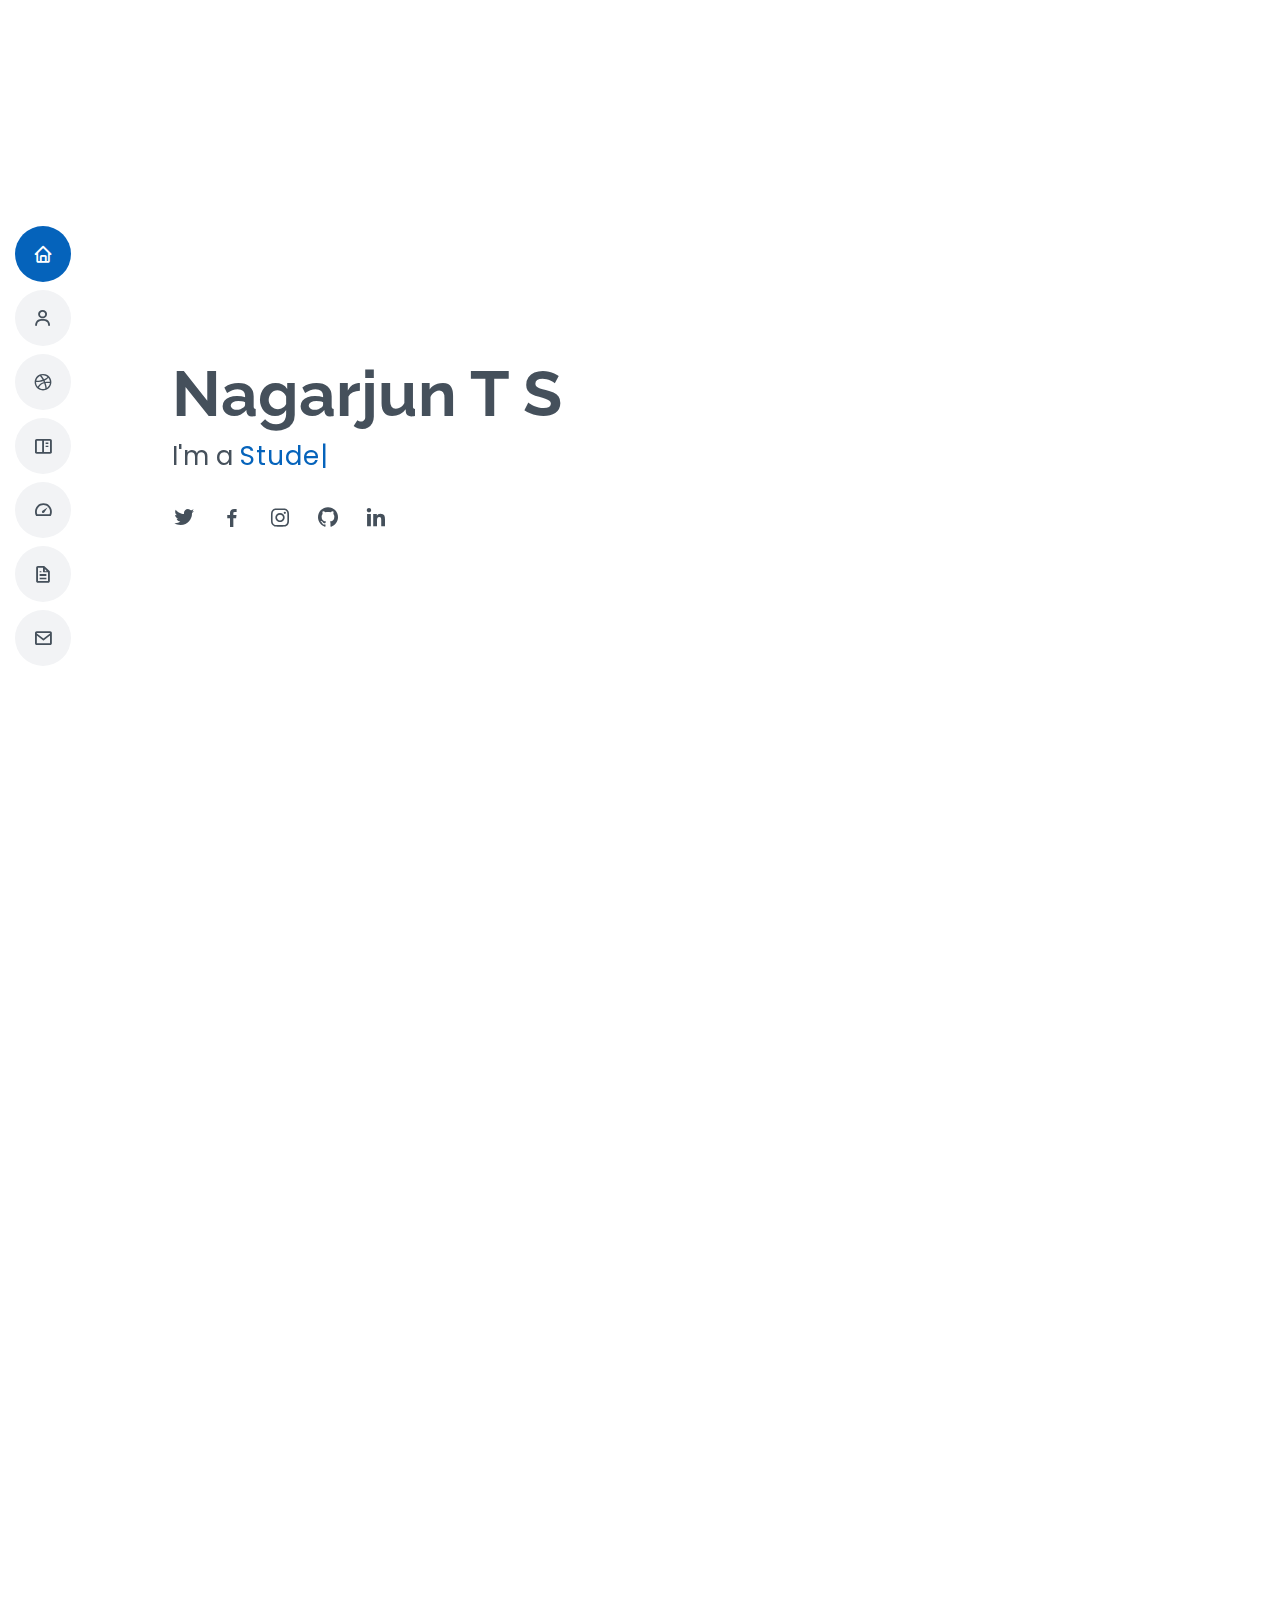
==== index.html @ c2881d4b "first commit" ====
<!DOCTYPE html>
<html lang="en">

<head>
  <meta charset="utf-8">
  <meta content="width=device-width, initial-scale=1.0" name="viewport">

  <title>Nagarjun</title>
  <link rel="icon" href="assets/img/Logo.png" alt="">
  <meta content="" name="description">
  <meta content="" name="keywords">



  <!-- Google Fonts -->
  <link href="https://fonts.googleapis.com/css?family=Open+Sans:300,300i,400,400i,600,600i,700,700i|Raleway:300,300i,400,400i,500,500i,600,600i,700,700i|Poppins:300,300i,400,400i,500,500i,600,600i,700,700i" rel="stylesheet">

  <!-- Vendor CSS Files -->
  <link href="assets/vendor/aos/aos.css" rel="stylesheet">
  <link href="assets/vendor/bootstrap/css/bootstrap.min.css" rel="stylesheet">
  <link href="assets/vendor/bootstrap-icons/bootstrap-icons.css" rel="stylesheet">
  <link href="assets/vendor/boxicons/css/boxicons.min.css" rel="stylesheet">
  <link href="assets/vendor/glightbox/css/glightbox.min.css" rel="stylesheet">
  <link href="assets/vendor/swiper/swiper-bundle.min.css" rel="stylesheet">

  <!-- Template Main CSS File -->
  <link href="assets/css/style.css" rel="stylesheet">

</head>

<body>

  <!-- ======= Mobile nav toggle button ======= -->
  <!-- <button type="button" class="mobile-nav-toggle d-xl-none"><i class="bi bi-list mobile-nav-toggle"></i></button> -->
  <i class="bi bi-list mobile-nav-toggle d-xl-none"></i>
  <!-- ======= Header ======= -->
  <header id="header" class="d-flex flex-column justify-content-center">

    <nav id="navbar" class="navbar nav-menu">
      <ul>
        <li><a href="#hero" class="nav-link scrollto active"><i class="bx bx-home"></i> <span>Home</span></a></li>
        <li><a href="#about" class="nav-link scrollto"><i class="bx bx-user"></i> <span>About</span></a></li>
        <li><a href="#skills" class="nav-link scrollto"><i class="bx bxl-dribbble"></i> <span>Skills</span></a></li>
        <li><a href="#portfolio" class="nav-link scrollto"><i class="bx bx-book-content"></i> <span>Portfolio</span></a></li>
        <li><a href="#experience" class="nav-link scrollto"><i class="bx bx-tachometer"></i> <span>Experience</span></a></li>
        <li><a href="#calender" class="nav-link scrollto"><i class="bx bx-file"></i> <span>My calender</span></a></li>
        <li><a href="#contact" class="nav-link scrollto"><i class="bx bx-envelope"></i> <span>Contact</span></a></li>
      </ul>
    </nav><!-- .nav-menu -->

  </header><!-- End Header -->

  <!-- ======= Hero Section ======= -->
  <section id="hero" class="d-flex flex-column justify-content-center">
    <div class="container" data-aos="zoom-in" data-aos-delay="100">
      <h1>Nagarjun T S</h1>
      <p>I'm a <span class="typed" data-typed-items="Student"></span></p>
      <div class="social-links">
        <a href="https://twitter.com/NagarjunTS3" class="twitter"><i class="bx bxl-twitter"></i></a>
        <a href="https://www.facebook.com/nagarjun.Ts" class="facebook"><i class="bx bxl-facebook"></i></a>
        <a href="https://www.instagram.com/nagarjun_08_/" class="instagram"><i class="bx bxl-instagram"></i></a>
        <a href="https://github.com/nagarjun08" class="github"><i class="bx bxl-github"></i></a>
        <a href="https://www.linkedin.com/in/nagarjun-t-s-0835831ab/" class="linkedin"><i class="bx bxl-linkedin"></i></a>
      </div>
    </div>
  </section><!-- End Hero -->

  <main id="main">

    <!-- ======= About Section ======= -->
    <section id="about" class="about">
      <div class="container" data-aos="fade-up">

        <div class="section-title">
          <h2>About</h2>
        </div>

        <div class="row">
          <div class="col-lg-4">
            <img src="assets/img/Profile.jpg" width="350px" class="img-fluid" alt="">
          </div>
          <div class="col-lg-8 pt-4 pt-lg-0 content">
            <h3>Objective:</h3>
            <p class="font-italic">
              Advance myself with state-of-the-art technologies relating to Computer Science
              and be ready for flexible job oppurtunities to become an asset to the community.
            </p>
            <div class="row">
              <div class="col-lg-6">
                <ul>
                  <li><i class="bi bi-chevron-right"></i> <strong>Date of Birth:</strong> <span>27 April 2000</span></li>
                  <li><i class="bi bi-chevron-right"></i> <strong>Nationality:</strong> <span>Indian</span></li>
                  <li><i class="bi bi-chevron-right"></i> <strong>Father Name:</strong> <span>Adavesha Shivamurthy K G</span></li>
                  <li><i class="bi bi-chevron-right"></i> <strong>Mother's Name:</strong> <span>Beena B</span></li>
                  <li><i class="bi bi-chevron-right"></i> <strong>Gender:</strong> <span>Male</span></li>
                </ul>
              </div>
              <div class="col-lg-6">
                <ul>
                  <!-- <li><i class="bi bi-chevron-right"></i> <strong>Age:</strong> <span>20</span></li> -->
                  <!-- <li><i class="bi bi-chevron-right"></i> <strong>Degree:</strong> <span>Undergraduate</span></li> -->
                  <li><i class="bi bi-chevron-right"></i> <strong>Education Completed:</strong> <span><p>B.E in Computer Science and Engineering, Sri Siddhartha Institue of Technology<br>
                       </p></span></li>
                  <li><i class="bi bi-chevron-right"></i> <strong>Education:</strong> <span><p>Prospective M.Sc at California State University, East Bay in Computer Science<br>
                  </p></span></li>
                  <li><i class="bi bi-chevron-right"></i> <strong>Languages Known:</strong> <span>Kannada, English</span></li>
                </ul>
              </div>
            </div>
            
          </div>
        </div>

      </div>
    </section><!-- End About Section -->

    <!-- ======= Skills Section ======= -->
    <section id="skills" class="skills section-bg">
      <div class="container" data-aos="fade-up">

        <div class="section-title">
          <h2>Skills</h2>
        </div>

        <div class="row skills-content">

          <div class="col-lg-6">

            <div class="progress">
              <span class="skill">Web Designing <i class="val">80%</i></span>
              <div class="progress-bar-wrap">
                <div class="progress-bar" role="progressbar" aria-valuenow="80" aria-valuemin="0" aria-valuemax="100"></div>
              </div>
            </div>

            <div class="progress">
              <span class="skill">Data Analytics <i class="val">70%</i></span>
              <div class="progress-bar-wrap">
                <div class="progress-bar" role="progressbar" aria-valuenow="70" aria-valuemin="0" aria-valuemax="100"></div>
              </div>
            </div>

            <div class="progress">
              <span class="skill">Mobile Application Development <i class="val">70%</i></span>
              <div class="progress-bar-wrap">
                <div class="progress-bar" role="progressbar" aria-valuenow="70" aria-valuemin="0" aria-valuemax="100"></div>
              </div>
            </div>

          </div>

          <div class="col-lg-6">

            <div class="progress">
              <span class="skill">Web Development <i class="val">80%</i></span>
              <div class="progress-bar-wrap">
                <div class="progress-bar" role="progressbar" aria-valuenow="80" aria-valuemin="0" aria-valuemax="100"></div>
              </div>
            </div>

            <div class="progress">
              <span class="skill">Adobe Photoshop <i class="val">70%</i></span>
              <div class="progress-bar-wrap">
                <div class="progress-bar" role="progressbar" aria-valuenow="70" aria-valuemin="0" aria-valuemax="100"></div>
              </div>
            </div>
            
            <div class="progress">
              <span class="skill">Classical Machine Learning <i class="val">50%</i></span>
              <div class="progress-bar-wrap">
                <div class="progress-bar" role="progressbar" aria-valuenow="50" aria-valuemin="0" aria-valuemax="100"></div>
              </div>
            </div>
           
          </div>

        </div>

      </div>
    </section><!-- End Skills Section -->



    <!-- ======= Portfolio Section ======= -->
    <section id="portfolio" class="portfolio section-bg">
      <div class="container" data-aos="fade-up">

        <div class="section-title">
          <h2>Portfolio</h2>
        </div>

        <div class="row">
          <div class="col-lg-12 d-flex justify-content-center" data-aos="fade-up" data-aos-delay="100">
            <ul id="portfolio-flters">
              <li data-filter="*" class="filter-active">All</li>
              <li data-filter=".filter-app">Website</li>
              <li data-filter=".filter-bl">Blockchain</li>
              <li data-filter=".filter-web">Android</li>
              <!-- <li data-filter=".filter-ai">Artificial Intelligence</li> -->
            </ul>
          </div>
        </div>

        <div class="row portfolio-container" data-aos="fade-up" data-aos-delay="200">

          <div class="col-lg-4 col-md-6 portfolio-item filter-app">
            <div class="portfolio-wrap">
              <img src="assets/img/Blood (1).png" class="img-fluid" alt="Blood" height="500" width="500">
              <div class="portfolio-info">
                <h4>Blood Donation</h4>
                <p>Website</p>
                <div class="portfolio-links">
                  <!-- <a href="assets/img/portfolio/portfolio-1.jpg" data-gallery="portfolioGallery" class="portfolio-lightbox" title="App 1"><i class="bx bx-plus"></i></a> -->
                  <a href="1.html" class="portfolio-details-lightbox" data-glightbox="type: external" title="Portfolio Details"><i class="bx bx-plus"></i></a>
                </div>
              </div>
            </div>
          </div>

          <div class="col-lg-4 col-md-6 portfolio-item filter-app">
            <div class="portfolio-wrap">
              <img src="assets/img/Food (1).png" class="img-fluid" alt="Food">
              <div class="portfolio-info">
                <h4>Food Wastage Management</h4>
                <p>Website</p>
                <div class="portfolio-links">
                  <!-- <a href="assets/img/portfolio/portfolio-2.jpg" data-gallery="portfolioGallery" class="portfolio-lightbox" title="Web 3"><i class="bx bx-plus"></i></a> -->
                  <a href="2.html" class="portfolio-details-lightbox" data-glightbox="type: external" title="Portfolio Details"><i class="bx bx-plus"></i></a>
                </div>
              </div>
            </div>
          </div>

          <div class="col-lg-4 col-md-6 portfolio-item filter-app">
            <div class="portfolio-wrap">
              <img src="assets/img/Multiwebcam (1).png" class="img-fluid" alt="Food">
              <div class="portfolio-info">
                <h4>Multiwebcam access</h4>
                <p>Website</p>
                <div class="portfolio-links">
                  <!-- <a href="assets/img/portfolio/portfolio-2.jpg" data-gallery="portfolioGallery" class="portfolio-lightbox" title="Web 3"><i class="bx bx-plus"></i></a> -->
                  <a href="6.html" class="portfolio-details-lightbox" data-glightbox="type: external" title="Portfolio Details"><i class="bx bx-plus"></i></a>
                </div>
              </div>
            </div>
          </div>


          <div class="col-lg-4 col-md-6 portfolio-item filter-bl">
            <div class="portfolio-wrap">
              <img src="assets/img/Blockchain (8).png" class="img-fluid" alt="Supply Chain">
              <div class="portfolio-info">
                <h4>Supply chain</h4>
                <p>Blockchain</p>
                <div class="portfolio-links">
                  <!-- <a href="assets/img/portfolio/portfolio-4.jpg" data-gallery="portfolioGallery" class="portfolio-lightbox" title="Card 2"><i class="bx bx-plus"></i></a> -->
                  <a href="5.html" class="portfolio-details-lightbox" data-glightbox="type: external" title="Portfolio Details"><i class="bx bx-plus"></i></a>
                </div>
              </div>
            </div>
          </div>

          <div class="col-lg-4 col-md-6 portfolio-item filter-web">
            <div class="portfolio-wrap">
              <img src="assets/img/android (1).png" width="132px" height="300px" class="img-fluid" alt="Shareguru">
              <div class="portfolio-info">
                <h4>Rabtul Communication</h4>
                <p>Android</p>
                <div class="portfolio-links">
                  <!-- <a href="assets/img/portfolio/portfolio-3.jpg" data-gallery="portfolioGallery" class="portfolio-lightbox" title="App 2"><i class="bx bx-plus"></i></a> -->
                  <a href="3.html" class="portfolio-details-lightbox" data-glightbox="type: external" title="Portfolio Details"><i class="bx bx-plus"></i></a>
                </div>
              </div>
            </div>
          </div>

        </div>
    </section>
    <!-- End Portfolio Section -->

     <!-- ======= Experience Section ======= -->
     <section id="experience" class="services">
      <div class="container" data-aos="fade-up">

        <div class="section-title">
          <h2>Experience</h2>
          <p>Work Experience and Voluntary activities</p><br><br>

          <div class="row">
           
            <div class="col-lg-4 col-md-6 d-flex align-items-stretch" data-aos="zoom-in" data-aos-delay="100">
              <div class="icon-box iconbox-blue">
                <div class="icon">
                  <!-- <svg width="100" height="100" viewBox="0 0 600 600" xmlns="http://www.w3.org/2000/svg">
                    <path stroke="none" stroke-width="0" fill="#f5f5f5" d="M300,521.0016835830174C376.1290562159157,517.8887921683347,466.0731472004068,529.7835943286574,510.70327084640275,468.03025145048787C554.3714126377745,407.6079735673963,508.03601936045806,328.9844924480964,491.2728898941984,256.3432110539036C474.5976632858925,184.082847569629,479.9380746630129,96.60480741107993,416.23090153303,58.64404602377083C348.86323505073057,18.502131276798302,261.93793281208167,40.57373210992963,193.5410806939664,78.93577620505333C130.42746243093433,114.334589627462,98.30271207620316,179.96522072025542,76.75703585869454,249.04625023123273C51.97151888228291,328.5150500222984,13.704378332031375,421.85034740162234,66.52175969318436,486.19268352777647C119.04800174914682,550.1803526380478,217.28368757567262,524.383925680826,300,521.0016835830174"></path>
                  </svg>
                  <i class="bx bx-file"></i> -->
                  <img src="assets/img/Rabtul.png" alt="" style="height: 100px; border-radius: 40%;">
                </div><br>
                <h5>Web Developer Associate</h5>
                <h6>Rabtul Pvt. Ltd.<br><br>A private digital Marketing company based at Bengaluru.</h6>
                <h7>September-December 2021</h7>
              </div>
            </div>
            
            <div class="col-lg-4 col-md-6 d-flex align-items-stretch" data-aos="zoom-in" data-aos-delay="100">
              <div class="icon-box iconbox-blue">
                <div class="icon">
                  <!-- <svg width="100" height="100" viewBox="0 0 600 600" xmlns="http://www.w3.org/2000/svg">
                    <path stroke="none" stroke-width="0" fill="#f5f5f5" d="M300,521.0016835830174C376.1290562159157,517.8887921683347,466.0731472004068,529.7835943286574,510.70327084640275,468.03025145048787C554.3714126377745,407.6079735673963,508.03601936045806,328.9844924480964,491.2728898941984,256.3432110539036C474.5976632858925,184.082847569629,479.9380746630129,96.60480741107993,416.23090153303,58.64404602377083C348.86323505073057,18.502131276798302,261.93793281208167,40.57373210992963,193.5410806939664,78.93577620505333C130.42746243093433,114.334589627462,98.30271207620316,179.96522072025542,76.75703585869454,249.04625023123273C51.97151888228291,328.5150500222984,13.704378332031375,421.85034740162234,66.52175969318436,486.19268352777647C119.04800174914682,550.1803526380478,217.28368757567262,524.383925680826,300,521.0016835830174"></path>
                  </svg>
                  <i class="bx bx-file"></i> -->
                  <img src="assets/img/nss.jpg" alt="" style="height: 100px; border-radius: 40%;">
                </div><br>
                <h5>NSS Volunteer</h5>
                <h6>Sri Siddhartha Institute of Technology<br><br>Volunteer to spread awareness on issues concerning the community</h6>
                <h7>September 2017-September 2019</h7>
              </div>
            </div> 

          </div>         
    </section> 
    <!-- End Experience Section -->

    <!-- ======= Services Section ======= -->
    <section id="calender" class="services">
      <div class="container" data-aos="fade-up">

        <div class="section-title">
          <h2>My calender</h2>
          <p>My calender of events</p><br><br>

        <div class="row">

          <div class="col-lg-4 col-md-6 d-flex align-items-stretch" data-aos="zoom-in" data-aos-delay="100" style="padding-bottom: 2%;">
            <div class="icon-box iconbox-blue">
              <div class="icon">
                <!-- <svg width="100" height="100" viewBox="0 0 600 600" xmlns="http://www.w3.org/2000/svg">
                  <path stroke="none" stroke-width="0" fill="#f5f5f5" d="M300,521.0016835830174C376.1290562159157,517.8887921683347,466.0731472004068,529.7835943286574,510.70327084640275,468.03025145048787C554.3714126377745,407.6079735673963,508.03601936045806,328.9844924480964,491.2728898941984,256.3432110539036C474.5976632858925,184.082847569629,479.9380746630129,96.60480741107993,416.23090153303,58.64404602377083C348.86323505073057,18.502131276798302,261.93793281208167,40.57373210992963,193.5410806939664,78.93577620505333C130.42746243093433,114.334589627462,98.30271207620316,179.96522072025542,76.75703585869454,249.04625023123273C51.97151888228291,328.5150500222984,13.704378332031375,421.85034740162234,66.52175969318436,486.19268352777647C119.04800174914682,550.1803526380478,217.28368757567262,524.383925680826,300,521.0016835830174"></path>
                </svg>
                <i class="bx bx-file"></i> -->
                <img src="assets/img/1.png" alt="" style="height: 100px; border-radius: 40%;">
              </div>
              <h4>2018-2019</h4>
              <h7>Started to work on the fundamentals of Computer hardware and software.</h7>
            </div>
          </div>

          <div class="col-lg-4 col-md-6 d-flex align-items-stretch mt-4 mt-md-0" data-aos="zoom-in" data-aos-delay="200" style="padding-bottom: 2%;">
            <div class="icon-box iconbox-orange ">
              <div class="icon">
                <!-- <svg width="100" height="100" viewBox="0 0 600 600" xmlns="http://www.w3.org/2000/svg">
                  <path stroke="none" stroke-width="0" fill="#f5f5f5" d="M300,582.0697525312426C382.5290701553225,586.8405444964366,449.9789794690241,525.3245884688669,502.5850820975895,461.55621195738473C556.606425686781,396.0723002908107,615.8543463187945,314.28637112970534,586.6730223649479,234.56875336149918C558.9533121215079,158.8439757836574,454.9685369536778,164.00468322053177,381.49747125262974,130.76875717737553C312.15926192815925,99.40240125094834,248.97055460311594,18.661163978235184,179.8680185752513,50.54337015887873C110.5421016452524,82.52863877960104,119.82277516462835,180.83849132639028,109.12597500060166,256.43424936330496C100.08760227029461,320.3096726198365,92.17705696193138,384.0621239912766,124.79988738764834,439.7174275375508C164.83382741302287,508.01625554203684,220.96474134820875,577.5009287672846,300,582.0697525312426"></path>
                </svg>
                <i class="bx bx-file"></i> -->
                <img src="assets/img/2.jpg" alt="" style="height: 100px; border-radius: 40%;">
              </div>
              <h4>2019-2020</h4>
              <h7>Building simple responsive web pages using Bootstrap and  also powerful dynamic websites
                 and converting them into an Android Applications.</h7>
            </div>
          </div>

          <div class="col-lg-4 col-md-6 d-flex align-items-stretch mt-4 mt-lg-0" data-aos="zoom-in" data-aos-delay="300" style="padding-bottom: 2%;">
            <div class="icon-box iconbox-pink">
              <div class="icon">
                <!-- <svg width="100" height="100" viewBox="0 0 600 600" xmlns="http://www.w3.org/2000/svg">
                  <path stroke="none" stroke-width="0" fill="#f5f5f5" d="M300,541.5067337569781C382.14930387511276,545.0595476570109,479.8736841581634,548.3450877840088,526.4010558755058,480.5488172755941C571.5218469581645,414.80211281144784,517.5187510058486,332.0715597781072,496.52539010469104,255.14436215662573C477.37192572678356,184.95920475031193,473.57363656557914,105.61284051026155,413.0603344069578,65.22779650032875C343.27470386102294,18.654635553484475,251.2091493199835,5.337323636656869,175.0934190732945,40.62881213300186C97.87086631185822,76.43348514350839,51.98124368387456,156.15599469081315,36.44837278890362,239.84606092416172C21.716077023791087,319.22268207091537,43.775223500013084,401.1760424656574,96.891909868211,461.97329694683043C147.22146801428983,519.5804099606455,223.5754009179313,538.201503339737,300,541.5067337569781"></path>
                </svg>
                <i class="bx bx-tachometer"></i> -->
                <img src="assets/img/4.jpg" alt="" style="height: 100px; border-radius: 40%;">
              </div>
              <h4>2020-2021</h4>
              <h7>Emphasis on Blockchain Technology and its uses in real life application. Worked on Mobile Application Development using Flutter.
                Learnt basics of Building miniclip games using javascript(Phaser3).
              </h7>
            </div>
          </div>

          <div class="col-lg-4 col-md-6 d-flex align-items-stretch mt-4 mt-lg-0" data-aos="zoom-in" data-aos-delay="300"style="padding-bottom: 2%;">
            <div class="icon-box iconbox-blue">
              <div class="icon">
                <!-- <svg width="100" height="100" viewBox="0 0 600 600" xmlns="http://www.w3.org/2000/svg">
                  <path stroke="none" stroke-width="0" fill="#f5f5f5" d="M300,541.5067337569781C382.14930387511276,545.0595476570109,479.8736841581634,548.3450877840088,526.4010558755058,480.5488172755941C571.5218469581645,414.80211281144784,517.5187510058486,332.0715597781072,496.52539010469104,255.14436215662573C477.37192572678356,184.95920475031193,473.57363656557914,105.61284051026155,413.0603344069578,65.22779650032875C343.27470386102294,18.654635553484475,251.2091493199835,5.337323636656869,175.0934190732945,40.62881213300186C97.87086631185822,76.43348514350839,51.98124368387456,156.15599469081315,36.44837278890362,239.84606092416172C21.716077023791087,319.22268207091537,43.775223500013084,401.1760424656574,96.891909868211,461.97329694683043C147.22146801428983,519.5804099606455,223.5754009179313,538.201503339737,300,541.5067337569781"></path>
                </svg>
                <i class="bx bx-tachometer"></i> -->
                <img src="assets/img/3.jpg" alt="" style="height: 100px; border-radius: 40%;">
              </div>
              <h4>2021-Present</h4>
              <h7>Looking forward to learn the Machine Learning paradigms of solving real life problems and to obtain a Master's degree in the same. 
              </h7>
            </div>
          </div>
          
    </section> 
    <!-- End Services Section -->

    <!-- ======= Testimonials Section ======= -->
    <!-- <section id="testimonials" class="testimonials section-bg">
      <div class="container" data-aos="fade-up">
        <div class="section-title">
          <h2>Testimonials</h2>
        </div>

        <div class="testimonials-slider swiper-container" data-aos="fade-up" data-aos-delay="100">
          <div class="swiper-wrapper">

            <div class="swiper-slide">
              <div class="testimonial-item">
                <img src="assets/img/N.png" class="testimonial-img" alt="">
                <h3>Saul Goodman</h3>
                <h4>Ceo &amp; Founder</h4>
                <p>
                  <i class="bx bxs-quote-alt-left quote-icon-left"></i>
                  Proin iaculis purus consequat sem cure digni ssim donec porttitora entum suscipit rhoncus. Accusantium quam, ultricies eget id, aliquam eget nibh et. Maecen aliquam, risus at semper.
                  <i class="bx bxs-quote-alt-right quote-icon-right"></i>
                </p>
              </div>
            </div>

          </div>
          <div class="swiper-pagination"></div>
        </div>

      </div>
    </section> -->
    <!-- End Testimonials Section -->

    <!-- ======= Contact Section ======= -->
    <section id="contact" class="contact">
      <div class="container" data-aos="fade-up">

        <div class="section-title">
          <h2>Contact</h2>
        </div>

      <div class="container" >
        <div class="row">
          
          <div class="col">
            <div class="address">
              <h4><i class="bi bi-geo-alt"> Address:</i></h4>
              <a class="href_location" href="https://www.google.co.in/maps/dir//13.359564078580583,+77.1028373298495/@13.3595337,77.0679607,13z/data=!4m7!4m6!1m0!1m3!2m2!1d77.1028373!2d13.3595641!3e0?authuser=1"> 
              <p>5020,Siddeshwara Compound,<br> Behind Shivaganesh Fuels,<br> City Club Road, Siragate,<br> Tumakuru-572106</a></p>
            </div>

            <div class="email">
              <h4><i class="bi bi-envelope"> Email:</i></h4>
              <p><a href="mailto:nagarjunts08@gmail.com">nagarjunts08@gmail.com</a></p><br>
              
            </div>
          </div>
          <div class="col">
            <div class="phone">
              <h4><i class="bi bi-phone"> Phone:</i></h4>
              <p><a href="tel:+918217721298">+918217721298</a><br></p>
            </div>  

            <div class="phone">
              <h4><i class="bi bi-download"> Resume:</i></h4>
              <p><a class="button2" href="NagarjunResume.pdf" download="NagarjunResume">Download Resume</a></p>
           </div>
          </div>

          <div class="col">
            <h4><i>QR Code</i></h4>
            <p>
            Scan the QR Code
            to get the link to my website.
            </p>
          </div>        
          <div class="col"> 
            <p>
              <img src="assets/img/Nagarjun_Portfolio.png" alt="sticky bun flickr.com" class="img-responsive img-rounded center-block">
          </p>
          </div>
                    
          </div>
        </div>
      </div>
    </div>
    </section><!-- End Contact Section -->
  </main><!-- End #main -->

  <!-- ======= Footer ======= -->
  <div id="preloader"></div>
  <a href="#" class="back-to-top d-flex align-items-center justify-content-center"><i class="bi bi-arrow-up-short"></i></a>

  <!-- Vendor JS Files -->
  <script src="assets/vendor/aos/aos.js"></script>
  <script src="assets/vendor/bootstrap/js/bootstrap.bundle.min.js"></script>
  <script src="assets/vendor/glightbox/js/glightbox.min.js"></script>
  <script src="assets/vendor/isotope-layout/isotope.pkgd.min.js"></script>
  <script src="assets/vendor/php-email-form/validate.js"></script>
  <script src="assets/vendor/purecounter/purecounter.js"></script>
  <script src="assets/vendor/swiper/swiper-bundle.min.js"></script>
  <script src="assets/vendor/typed.js/typed.min.js"></script>
  <script src="assets/vendor/waypoints/noframework.waypoints.js"></script>

  <!-- Template Main JS File -->
  <script src="assets/js/main.js"></script>

</body>
</html>
---- assets/css/style.css ----
/**
* Template Name: MyResume - v4.0.1
* Template URL: https://bootstrapmade.com/free-html-bootstrap-template-my-resume/
* Author: BootstrapMade.com
* License: https://bootstrapmade.com/license/
*/

/*--------------------------------------------------------------
# General
--------------------------------------------------------------*/
body {
  font-family: "Open Sans", sans-serif;
  color: #272829;
}

a {
  color: #0563bb;
  text-decoration: none;
}

a:hover {
  color: #067ded;
  text-decoration: none;
}

h1,
h2,
h3,
h4,
h5,
h6 {
  font-family: "Raleway", sans-serif;
}

/*--------------------------------------------------------------
# Back to top button
--------------------------------------------------------------*/
.back-to-top {
  position: fixed;
  visibility: hidden;
  opacity: 0;
  right: 15px;
  bottom: 15px;
  z-index: 996;
  background: #0563bb;
  width: 40px;
  height: 40px;
  border-radius: 50px;
  transition: all 0.4s;
}

.back-to-top i {
  font-size: 28px;
  color: #fff;
  line-height: 0;
}

.back-to-top:hover {
  background: #0678e3;
  color: #fff;
}

.back-to-top.active {
  visibility: visible;
  opacity: 1;
}

/*--------------------------------------------------------------
# Preloader
--------------------------------------------------------------*/
#preloader {
  position: fixed;
  top: 0;
  left: 0;
  right: 0;
  bottom: 0;
  z-index: 9999;
  overflow: hidden;
  background: #fff;
}

#preloader:before {
  content: "";
  position: fixed;
  top: calc(50% - 30px);
  left: calc(50% - 30px);
  border: 6px solid #0563bb;
  border-top-color: #fff;
  border-bottom-color: #fff;
  border-radius: 50%;
  width: 60px;
  height: 60px;
  -webkit-animation: animate-preloader 1s linear infinite;
  animation: animate-preloader 1s linear infinite;
}

@-webkit-keyframes animate-preloader {
  0% {
    transform: rotate(0deg);
  }
  100% {
    transform: rotate(360deg);
  }
}

@keyframes animate-preloader {
  0% {
    transform: rotate(0deg);
  }
  100% {
    transform: rotate(360deg);
  }
}

/*--------------------------------------------------------------
# Disable aos animation delay on mobile devices
--------------------------------------------------------------*/
@media screen and (max-width: 768px) {
  [data-aos-delay] {
    transition-delay: 0 !important;
  }
}

/*--------------------------------------------------------------
# Header
--------------------------------------------------------------*/
#header {
  position: fixed;
  top: 0;
  left: 0;
  bottom: 0;
  z-index: 9997;
  transition: all 0.5s;
  padding: 15px;
  overflow-y: auto;
}

@media (max-width: 992px) {
  #header {
    width: 300px;
    background: #fff;
    border-right: 1px solid #e6e9ec;
    left: -300px;
  }
}

@media (min-width: 992px) {
  #main {
    margin-left: 100px;
  }
}

/*--------------------------------------------------------------
# Navigation Menu
--------------------------------------------------------------*/
/**
* Desktop Navigation 
*/
.nav-menu {
  padding: 0;
  display: block;
}

.nav-menu * {
  margin: 0;
  padding: 0;
  list-style: none;
}

.nav-menu > ul > li {
  position: relative;
  white-space: nowrap;
}

.nav-menu a {
  display: flex;
  align-items: center;
  color: #45505b;
  padding: 10px 18px;
  margin-bottom: 8px;
  transition: 0.3s;
  font-size: 15px;
  border-radius: 50px;
  background: #f2f3f5;
  height: 56px;
  width: 100%;
  overflow: hidden;
  transition: 0.3s;
}

.nav-menu a i {
  font-size: 20px;
}

.nav-menu a span {
  padding: 0 5px 0 7px;
  color: #45505b;
}

@media (min-width: 992px) {
  .nav-menu a {
    width: 56px;
  }
  .nav-menu a span {
    display: none;
    color: #fff;
  }
}

.nav-menu a:hover,
.nav-menu .active,
.nav-menu li:hover > a {
  color: #fff;
  background: #0563bb;
}

.nav-menu a:hover span,
.nav-menu .active span,
.nav-menu li:hover > a span {
  color: #fff;
}

.nav-menu a:hover,
.nav-menu li:hover > a {
  width: 100%;
  color: #fff;
}

.nav-menu a:hover span,
.nav-menu li:hover > a span {
  display: block;
}

/**
* Mobile Navigation 
*/
.mobile-nav-toggle {
  position: fixed;
  right: 10px;
  top: 10px;
  z-index: 9998;
  border: 0;
  background: none;
  font-size: 28px;
  transition: all 0.4s;
  outline: none !important;
  line-height: 0;
  cursor: pointer;
  border-radius: 50px;
  padding: 5px;
}

.mobile-nav-toggle i {
  color: #45505b;
}

.mobile-nav-active {
  overflow: hidden;
}

.mobile-nav-active #header {
  left: 0;
}

.mobile-nav-active .mobile-nav-toggle {
  color: #fff;
  background-color: #0563bb;
}

/*--------------------------------------------------------------
# Hero Section
--------------------------------------------------------------*/
#hero {
  width: 100%;
  height: 100vh;
  background: url("../img/Cover.JPG") top right no-repeat;
  background-size: cover;
  position: relative;
}

@media (min-width: 992px) {
  #hero {
    padding-left: 160px;
  }
}

#hero:before {
  content: "";
  background: rgba(255, 255, 255, 0.8);
  position: absolute;
  bottom: 0;
  top: 0;
  left: 0;
  right: 0;
}

#hero h1 {
  margin: 0;
  font-size: 64px;
  font-weight: 700;
  line-height: 56px;
  color: #45505b;
}

#hero p {
  color: #45505b;
  margin: 15px 0 0 0;
  font-size: 26px;
  font-family: "Poppins", sans-serif;
}

#hero p span {
  color: #0563bb;
  letter-spacing: 1px;
}

#hero .social-links {
  margin-top: 30px;
}

#hero .social-links a {
  font-size: 24px;
  display: inline-block;
  color: #45505b;
  line-height: 1;
  margin-right: 20px;
  transition: 0.3s;
}

#hero .social-links a:hover {
  color: #0563bb;
}

@media (max-width: 992px) {
  #hero {
    text-align: center;
  }
  #hero h1 {
    font-size: 32px;
    line-height: 36px;
  }
  #hero p {
    margin-top: 10px;
    font-size: 20px;
    line-height: 24px;
  }
}

/*--------------------------------------------------------------
# Sections General
--------------------------------------------------------------*/
section {
  padding: 60px 0;
  overflow: hidden;
}

.section-title {
  text-align: center;
  padding-bottom: 30px;
}

.section-title h2 {
  font-size: 32px;
  font-weight: bold;
  text-transform: uppercase;
  margin-bottom: 20px;
  padding-bottom: 20px;
  position: relative;
  color: #45505b;
}

.section-title h2::before {
  content: "";
  position: absolute;
  display: block;
  width: 120px;
  height: 1px;
  background: #ddd;
  bottom: 1px;
  left: calc(50% - 60px);
}

.section-title h2::after {
  content: "";
  position: absolute;
  display: block;
  width: 40px;
  height: 3px;
  background: #0563bb;
  bottom: 0;
  left: calc(50% - 20px);
}

.section-title p {
  margin-bottom: 0;
}

/*--------------------------------------------------------------
# About
--------------------------------------------------------------*/
.about .content h3 {
  font-weight: 700;
  font-size: 26px;
  color: #728394;
}

.about .content ul {
  list-style: none;
  padding: 0;
}

.about .content ul li {
  margin-bottom: 20px;
  display: flex;
  align-items: center;
}

.about .content ul strong {
  margin-right: 10px;
}

.about .content ul i {
  font-size: 16px;
  margin-right: 5px;
  color: #0563bb;
  line-height: 0;
}

.about .content p:last-child {
  margin-bottom: 0;
}

/*--------------------------------------------------------------
# Skills
--------------------------------------------------------------*/
.skills .progress {
  height: 60px;
  display: block;
  background: none;
  border-radius: 0;
}

.skills .progress .skill {
  padding: 10px 0;
  margin: 0;
  text-transform: uppercase;
  display: block;
  font-weight: 600;
  font-family: "Poppins", sans-serif;
  color: #45505b;
}

.skills .progress .skill .val {
  float: right;
  font-style: normal;
}

.skills .progress-bar-wrap {
  background: #f2f3f5;
}

.skills .progress-bar {
  width: 1px;
  height: 10px;
  transition: 0.9s;
  background-color: #0563bb;
}


/*--------------------------------------------------------------
# Portfolio
--------------------------------------------------------------*/
.portfolio .portfolio-item {
  margin-bottom: 30px;
}

.portfolio #portfolio-flters {
  padding: 0;
  margin: 0 auto 25px auto;
  list-style: none;
  text-align: center;
  background: #fff;
  border-radius: 50px;
  padding: 2px 15px;
}

.portfolio #portfolio-flters li {
  cursor: pointer;
  display: inline-block;
  padding: 10px 15px;
  font-size: 14px;
  font-weight: 600;
  line-height: 1;
  text-transform: uppercase;
  color: #272829;
  margin-bottom: 5px;
  transition: all 0.3s ease-in-out;
}

.portfolio #portfolio-flters li:hover,
.portfolio #portfolio-flters li.filter-active {
  color: #0563bb;
}

.portfolio #portfolio-flters li:last-child {
  margin-right: 0;
}

.portfolio .portfolio-wrap {
  transition: 0.3s;
  position: relative;
  overflow: hidden;
  z-index: 1;
  background: rgba(69, 80, 91, 0.8);
}

.portfolio .portfolio-wrap::before {
  content: "";
  background: rgba(255, 255, 255, 0.7);
  position: absolute;
  left: 30px;
  right: 30px;
  top: 30px;
  bottom: 30px;
  transition: all ease-in-out 0.3s;
  z-index: 2;
  opacity: 0;
}

.portfolio .portfolio-wrap .portfolio-info {
  opacity: 0;
  position: absolute;
  top: 0;
  left: 0;
  right: 0;
  bottom: 0;
  text-align: center;
  z-index: 3;
  transition: all ease-in-out 0.3s;
  display: flex;
  flex-direction: column;
  justify-content: center;
  align-items: center;
}

.portfolio .portfolio-wrap .portfolio-info::before {
  display: block;
  content: "";
  width: 48px;
  height: 48px;
  position: absolute;
  top: 35px;
  left: 35px;
  border-top: 3px solid #d7dce1;
  border-left: 3px solid #d7dce1;
  transition: all 0.5s ease 0s;
  z-index: 9994;
}

.portfolio .portfolio-wrap .portfolio-info::after {
  display: block;
  content: "";
  width: 48px;
  height: 48px;
  position: absolute;
  bottom: 35px;
  right: 35px;
  border-bottom: 3px solid #d7dce1;
  border-right: 3px solid #d7dce1;
  transition: all 0.5s ease 0s;
  z-index: 9994;
}

.portfolio .portfolio-wrap .portfolio-info h4 {
  font-size: 20px;
  color: #45505b;
  font-weight: 600;
}

.portfolio .portfolio-wrap .portfolio-info p {
  color: #45505b;
  font-size: 14px;
  text-transform: uppercase;
  padding: 0;
  margin: 0;
}

.portfolio .portfolio-wrap .portfolio-links {
  text-align: center;
  z-index: 4;
}

.portfolio .portfolio-wrap .portfolio-links a {
  color: #45505b;
  margin: 0 2px;
  font-size: 28px;
  display: inline-block;
  transition: 0.3s;
}

.portfolio .portfolio-wrap .portfolio-links a:hover {
  color: #148af9;
}

.portfolio .portfolio-wrap:hover::before {
  top: 0;
  left: 0;
  right: 0;
  bottom: 0;
  opacity: 1;
}

.portfolio .portfolio-wrap:hover .portfolio-info {
  opacity: 1;
}

.portfolio .portfolio-wrap:hover .portfolio-info::before {
  top: 15px;
  left: 15px;
}

.portfolio .portfolio-wrap:hover .portfolio-info::after {
  bottom: 15px;
  right: 15px;
}

/*--------------------------------------------------------------
# Portfolio Details
--------------------------------------------------------------*/
.portfolio-details {
  padding-top: 40px;
}

.portfolio-details .portfolio-details-slider img {
  width: 100%;
}

.portfolio-details .portfolio-details-slider .swiper-pagination {
  margin-top: 20px;
  position: relative;
}

.portfolio-details
  .portfolio-details-slider
  .swiper-pagination
  .swiper-pagination-bullet {
  width: 12px;
  height: 12px;
  background-color: #fff;
  opacity: 1;
  border: 1px solid #0563bb;
}

.portfolio-details
  .portfolio-details-slider
  .swiper-pagination
  .swiper-pagination-bullet-active {
  background-color: #0563bb;
}

.portfolio-details .portfolio-info {
  padding: 30px;
  box-shadow: 0px 0 30px rgba(69, 80, 91, 0.08);
}

.portfolio-details .portfolio-info h3 {
  font-size: 22px;
  font-weight: 700;
  margin-bottom: 20px;
  padding-bottom: 20px;
  border-bottom: 1px solid #eee;
}

.portfolio-details .portfolio-info ul {
  list-style: none;
  padding: 0;
  font-size: 15px;
}

.portfolio-details .portfolio-info ul li + li {
  margin-top: 10px;
}

.portfolio-details .portfolio-description {
  padding-top: 30px;
}

.portfolio-details .portfolio-description h2 {
  font-size: 26px;
  font-weight: 700;
  margin-bottom: 20px;
}

.portfolio-details .portfolio-description p {
  padding: 0;
}

/*--------------------------------------------------------------
# Services
--------------------------------------------------------------*/
.services .icon-box {
  text-align: center;
  padding: 70px 20px 80px 20px;
  transition: all ease-in-out 0.3s;
  background: #fff;
  box-shadow: 0px 5px 90px 0px rgba(110, 123, 131, 0.05);
}

.services .icon-box .icon {
  margin: 0 auto;
  width: 100px;
  height: 100px;
  display: flex;
  align-items: center;
  justify-content: center;
  transition: ease-in-out 0.3s;
  position: relative;
}

.services .icon-box .icon i {
  font-size: 36px;
  transition: 0.5s;
  position: relative;
}

.services .icon-box .icon svg {
  position: absolute;
  top: 0;
  left: 0;
}

.services .icon-box .icon svg path {
  transition: 0.5s;
  fill: #f5f5f5;
}

.services .icon-box h4 {
  font-weight: 600;
  margin: 10px 0 15px 0;
  font-size: 22px;
}

.services .icon-box h4 a {
  color: #45505b;
  transition: ease-in-out 0.3s;
}

.services .icon-box p {
  line-height: 24px;
  font-size: 14px;
  margin-bottom: 0;
}

.services .icon-box:hover {
  border-color: #fff;
  box-shadow: 0px 0 35px 0 rgba(0, 0, 0, 0.08);
}

.services .iconbox-blue i {
  color: #47aeff;
}

.services .iconbox-blue:hover .icon i {
  color: #fff;
}

.services .iconbox-blue:hover .icon path {
  fill: #47aeff;
}

.services .iconbox-orange i {
  color: #ffa76e;
}

.services .iconbox-orange:hover .icon i {
  color: #fff;
}

.services .iconbox-orange:hover .icon path {
  fill: #ffa76e;
}

.services .iconbox-pink i {
  color: #e80368;
}

.services .iconbox-pink:hover .icon i {
  color: #fff;
}

.services .iconbox-pink:hover .icon path {
  fill: #e80368;
}

.services .iconbox-yellow i {
  color: #ffbb2c;
}

.services .iconbox-yellow:hover .icon i {
  color: #fff;
}

.services .iconbox-yellow:hover .icon path {
  fill: #ffbb2c;
}

.services .iconbox-red i {
  color: #ff5828;
}

.services .iconbox-red:hover .icon i {
  color: #fff;
}

.services .iconbox-red:hover .icon path {
  fill: #ff5828;
}

.services .iconbox-teal i {
  color: #11dbcf;
}

.services .iconbox-teal:hover .icon i {
  color: #fff;
}

.services .iconbox-teal:hover .icon path {
  fill: #11dbcf;
}

/*--------------------------------------------------------------
# Testimonials
--------------------------------------------------------------*/
/* .testimonials .section-header {
  margin-bottom: 40px;
}

.testimonials .testimonial-item {
  text-align: center;
}

.testimonials .testimonial-item .testimonial-img {
  width: 120px;
  border-radius: 50%;
  border: 4px solid #fff;
  margin: 0 auto;
}

.testimonials .testimonial-item h3 {
  font-size: 20px;
  font-weight: bold;
  margin: 10px 0 5px 0;
  color: #111;
}

.testimonials .testimonial-item h4 {
  font-size: 14px;
  color: #999;
  margin: 0 0 15px 0;
}

.testimonials .testimonial-item .quote-icon-left,
.testimonials .testimonial-item .quote-icon-right {
  color: #90c8fc;
  font-size: 26px;
}

.testimonials .testimonial-item .quote-icon-left {
  display: inline-block;
  left: -5px;
  position: relative;
}

.testimonials .testimonial-item .quote-icon-right {
  display: inline-block;
  right: -5px;
  position: relative;
  top: 10px;
}

.testimonials .testimonial-item p {
  font-style: italic;
  margin: 0 auto 15px auto;
}

.testimonials .swiper-pagination {
  margin-top: 20px;
  position: relative;
}

.testimonials .swiper-pagination .swiper-pagination-bullet {
  width: 12px;
  height: 12px;
  background-color: #fff;
  opacity: 1;
  border: 1px solid #0563bb;
}

.testimonials .swiper-pagination .swiper-pagination-bullet-active {
  background-color: #0563bb;
}

@media (min-width: 992px) {
  .testimonials .testimonial-item p {
    width: 80%;
  }
}  */

/*--------------------------------------------------------------
# Contact
--------------------------------------------------------------*/
.contact .info {
  width: 100%;
  background: #fff;
  
}

.contact .info i {
  font-size: 20px;
  color: #0563bb;
  float: left;
  width: 44px;
  height: 44px;
  background: #eef7ff;
  display: flex;
  justify-content: center;
  align-items: center;
  border-radius: 50px;
  transition: all 0.3s ease-in-out;
}

.contact .info h4 {
  padding: 0 0 0 60px;
  font-size: 22px;
  font-weight: 600;
  margin-bottom: 5px;
  color: #45505b;
}

.contact .info p {
  padding: 0 0 0 60px;
  margin-bottom: 0;
  font-size: 14px;
  color: #728394;
}

.contact .info .email,
.contact .info .phone {
  margin-top: 40px;
}

.contact .info .email:hover i,
.contact .info .address:hover i,
.contact .info .phone:hover i{
  background: #0563bb;
  color: #fff;
}

.contact .pic{
  margin-left: 400px;
  height: 10%;
  width: 10%;
}

.button2 {
  background-color: #0563bb; /* Green */
  color: white;
  border: 4px solid #0563bb;
  font-size: medium;
}

.button2:hover {
  background-color: #272829;
  border: 4px solid #272829;
  color: white;
  transition-duration: 0.4s;
}



@-webkit-keyframes animate-loading {
  0% {
    transform: rotate(0deg);
  }
  100% {
    transform: rotate(360deg);
  }
}

@keyframes animate-loading {
  0% {
    transform: rotate(0deg);
  }
  100% {
    transform: rotate(360deg);
  }
}

/*--------------------------------------------------------------
# Footer
--------------------------------------------------------------*/
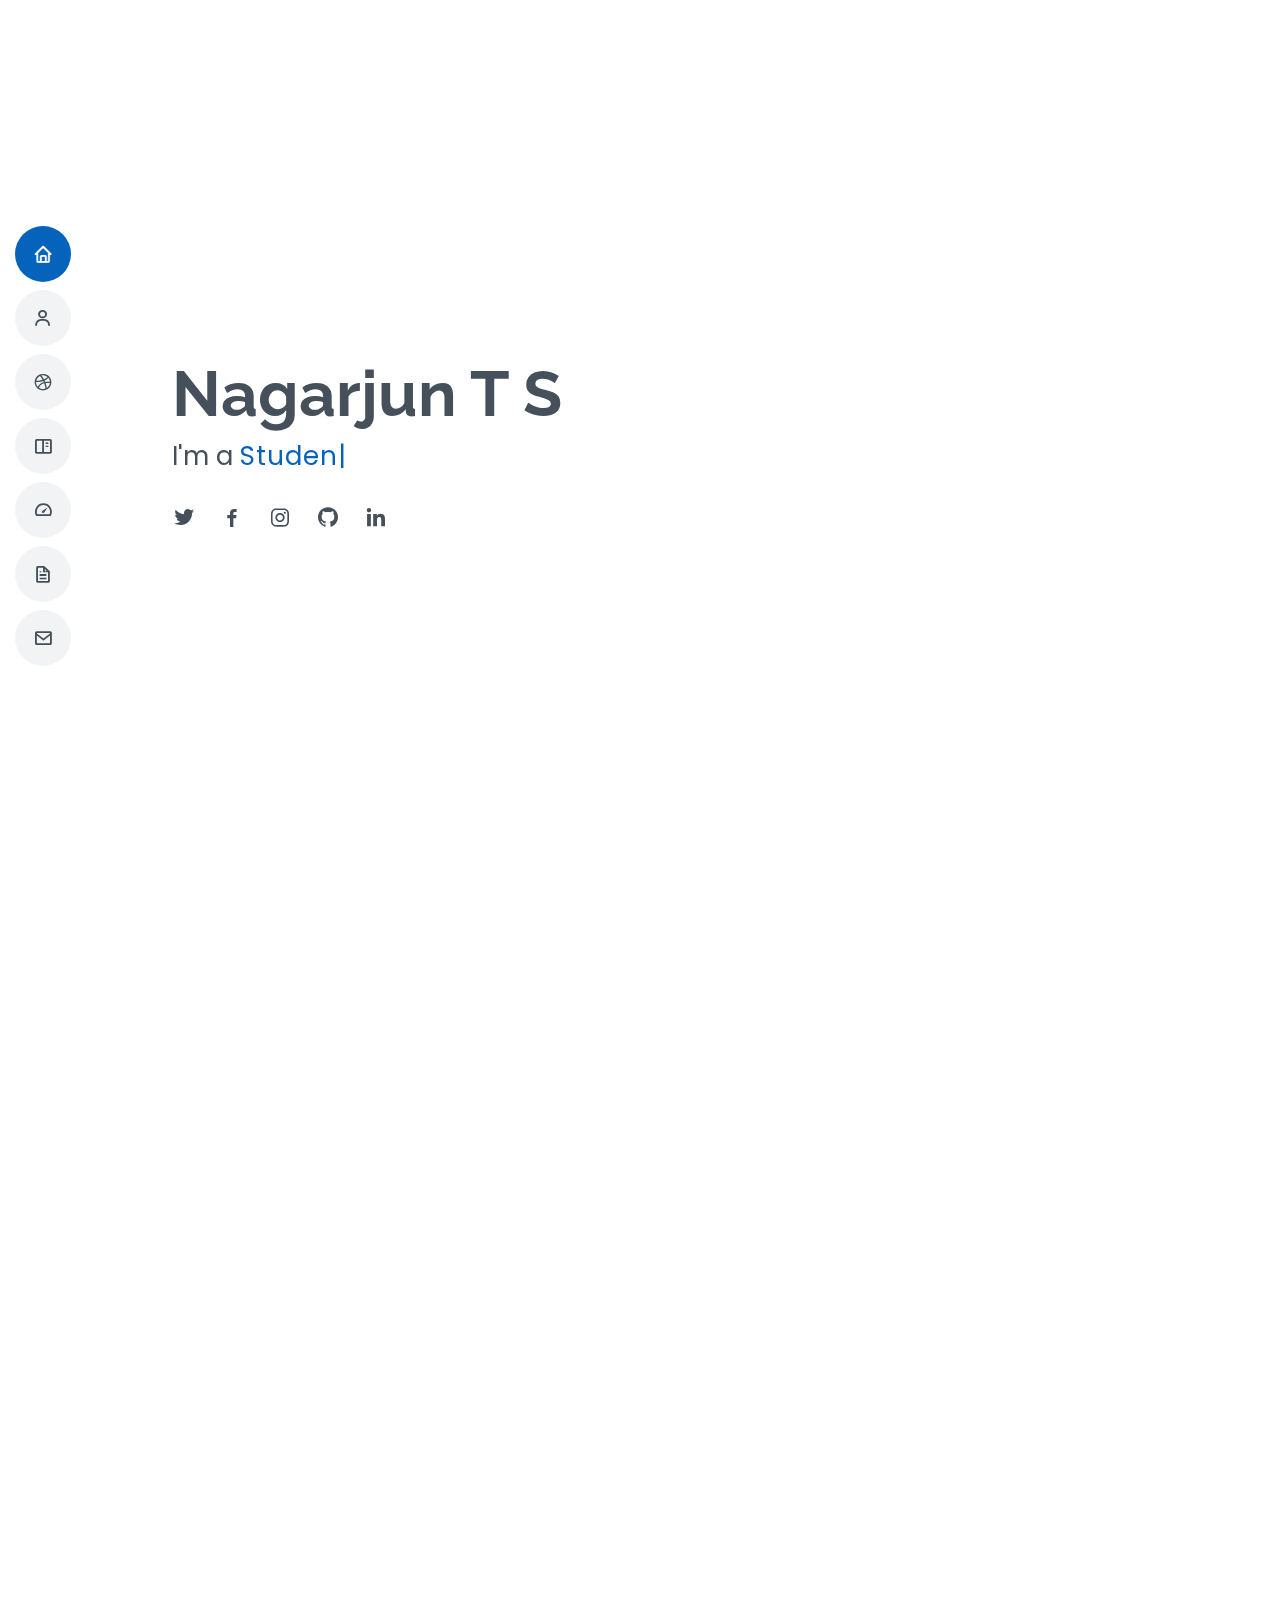
==== commit 0da49d0d: "data visualization" ====
--- a/index.html
+++ b/index.html
@@ -101,7 +101,6 @@
                   <!-- <li><i class="bi bi-chevron-right"></i> <strong>Degree:</strong> <span>Undergraduate</span></li> -->
                   <li><i class="bi bi-chevron-right"></i> <strong>Education Completed:</strong> <span><p>B.E in Computer Science and Engineering, Sri Siddhartha Institue of Technology<br>
                        </p></span></li>
-                  <li><i class="bi bi-chevron-right"></i> <strong>Education:</strong> <span><p>Prospective M.Sc at California State University, East Bay in Computer Science<br>
                   </p></span></li>
                   <li><i class="bi bi-chevron-right"></i> <strong>Languages Known:</strong> <span>Kannada, English</span></li>
                 </ul>
@@ -195,6 +194,7 @@
               <li data-filter="*" class="filter-active">All</li>
               <li data-filter=".filter-app">Website</li>
               <li data-filter=".filter-bl">Blockchain</li>
+              <li data-filter=".filter-da">Data Analytics</li>
               <li data-filter=".filter-web">Android</li>
               <!-- <li data-filter=".filter-ai">Artificial Intelligence</li> -->
             </ul>
@@ -255,6 +255,20 @@
                 <div class="portfolio-links">
                   <!-- <a href="assets/img/portfolio/portfolio-4.jpg" data-gallery="portfolioGallery" class="portfolio-lightbox" title="Card 2"><i class="bx bx-plus"></i></a> -->
                   <a href="5.html" class="portfolio-details-lightbox" data-glightbox="type: external" title="Portfolio Details"><i class="bx bx-plus"></i></a>
+                </div>
+              </div>
+            </div>
+          </div>
+
+          <div class="col-lg-4 col-md-6 portfolio-item filter-da">
+            <div class="portfolio-wrap">
+              <img src="assets/img/India Agriculture Crop Production.jpg" class="img-fluid" alt="Data Analytics">
+              <div class="portfolio-info">
+                <h4>India Agricultural Production Dashboard</h4>
+                <p>Data Visualization</p>
+                <div class="portfolio-links">
+                  <!-- <a href="assets/img/portfolio/portfolio-4.jpg" data-gallery="portfolioGallery" class="portfolio-lightbox" title="Card 2"><i class="bx bx-plus"></i></a> -->
+                  <a href="7.html" class="portfolio-details-lightbox" data-glightbox="type: external" title="Portfolio Details"><i class="bx bx-plus"></i></a>
                 </div>
               </div>
             </div>
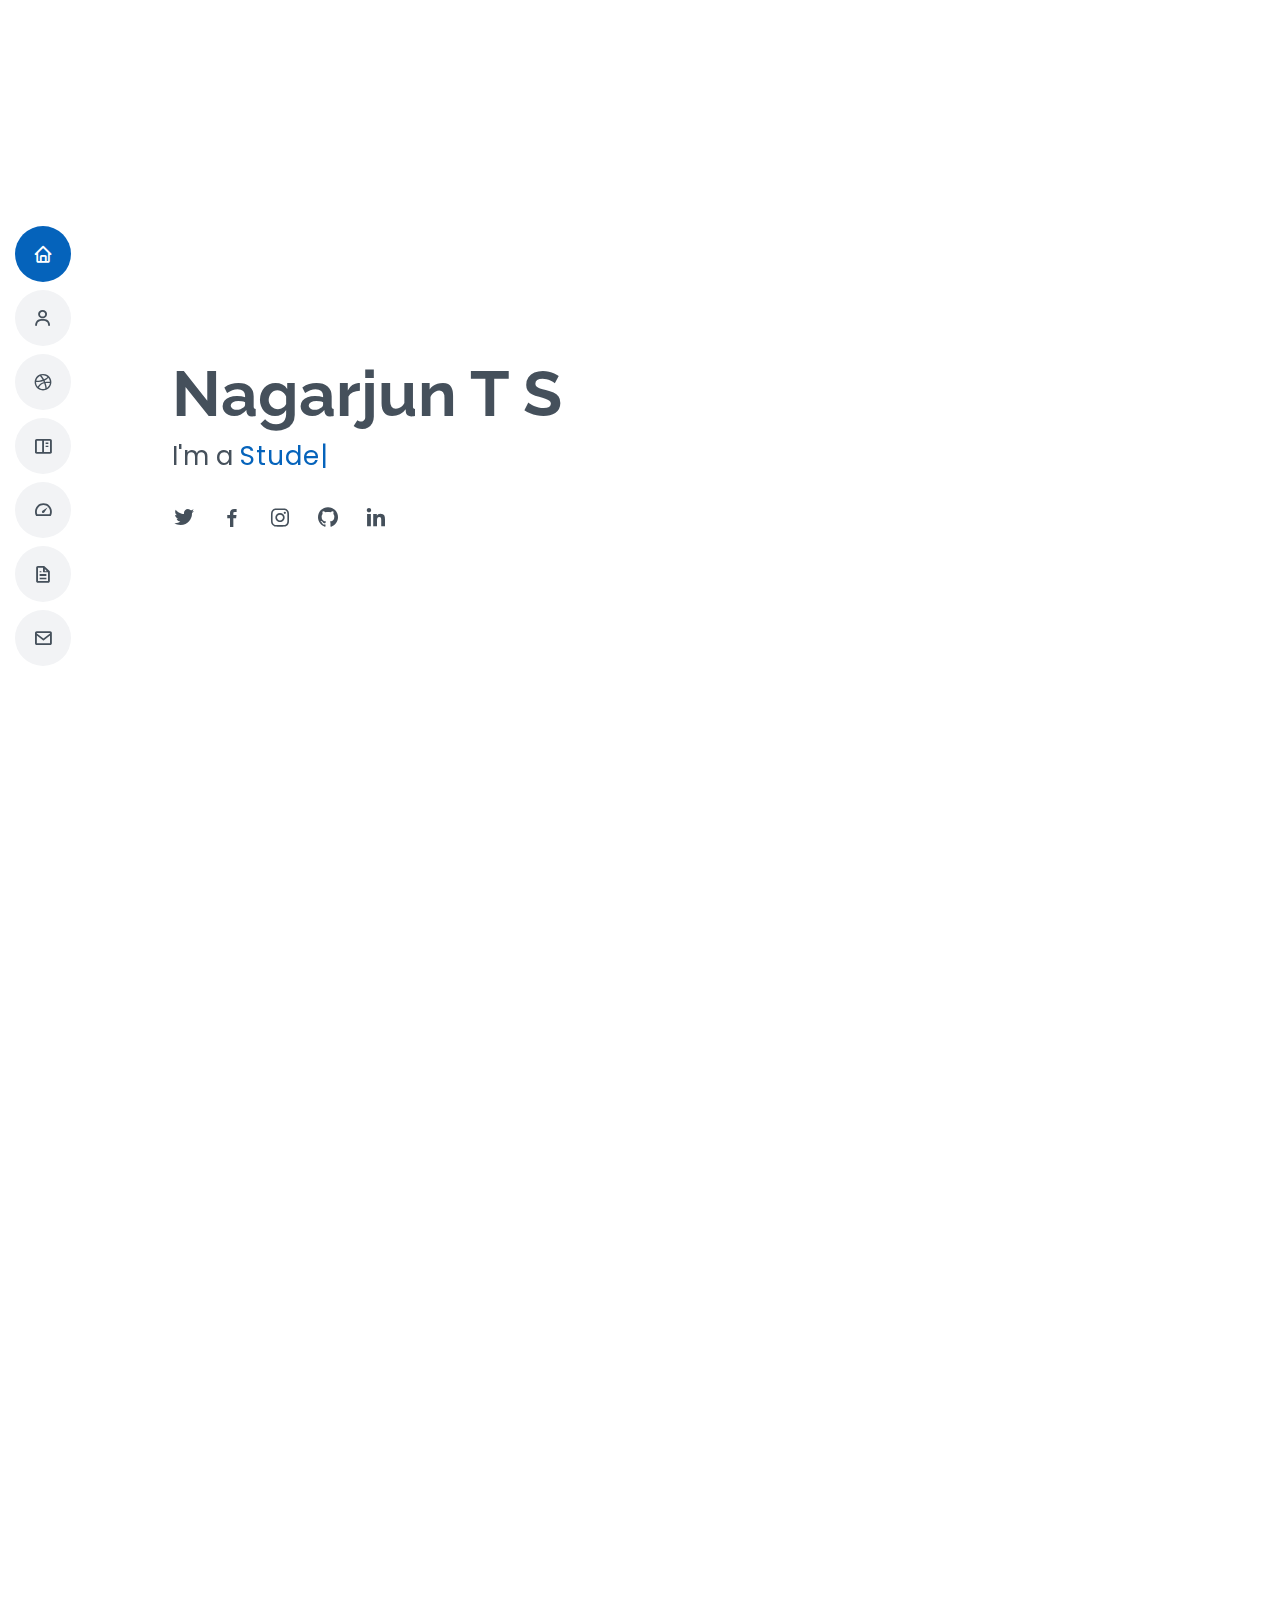
==== commit d1d0e69e: "updated email in contact section" ====
--- a/index.html
+++ b/index.html
@@ -460,7 +460,7 @@
 
             <div class="email">
               <h4><i class="bi bi-envelope"> Email:</i></h4>
-              <p><a href="mailto:nagarjunts08@gmail.com">nagarjunts08@gmail.com</a></p><br>
+              <p><a href="mailto:nagarjunts008@gmail.com">nagarjunts008@gmail.com</a></p><br>
               
             </div>
           </div>
@@ -515,4 +515,4 @@
   <script src="assets/js/main.js"></script>
 
 </body>
-</html>+</html>
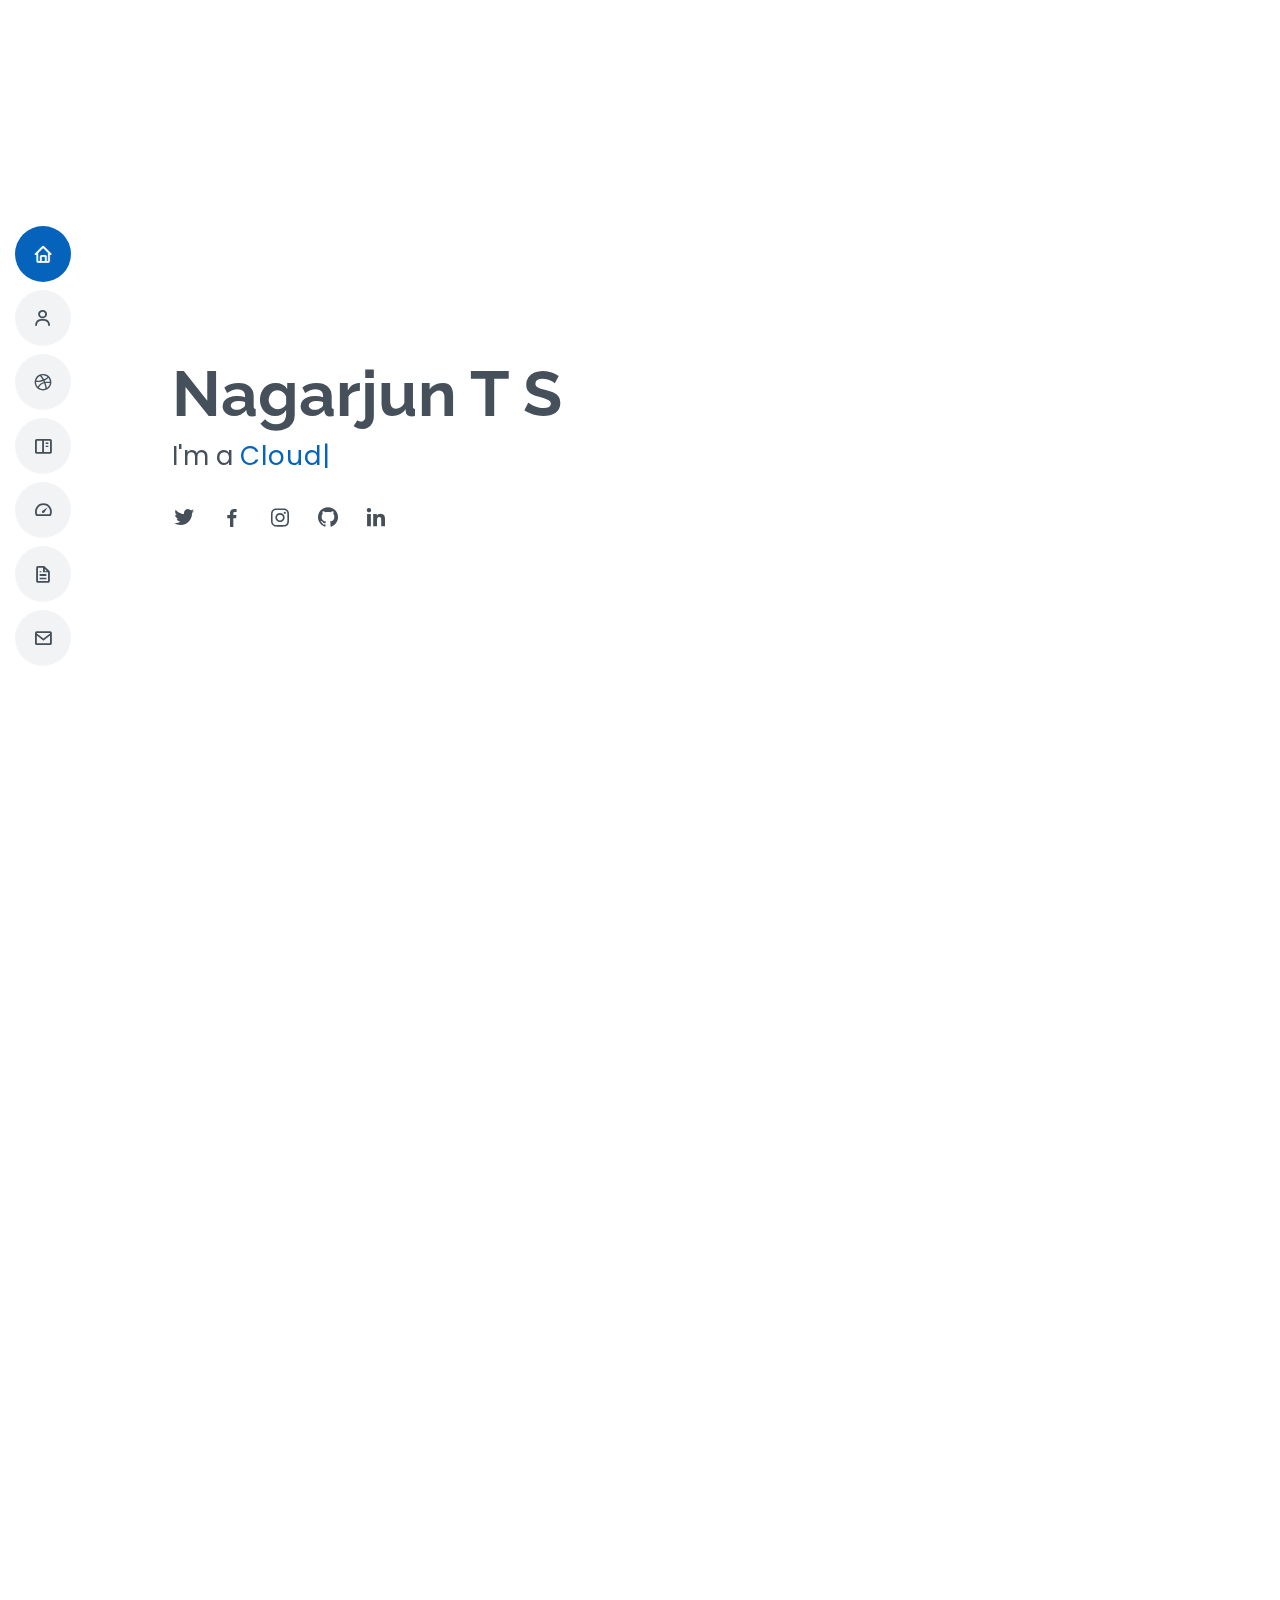
==== commit 2248195b: "Update" ====
--- a/index.html
+++ b/index.html
@@ -54,12 +54,12 @@
   <section id="hero" class="d-flex flex-column justify-content-center">
     <div class="container" data-aos="zoom-in" data-aos-delay="100">
       <h1>Nagarjun T S</h1>
-      <p>I'm a <span class="typed" data-typed-items="Student"></span></p>
+      <p>I'm a <span class="typed" data-typed-items="Cloud Engineer, Student"></span></p>
       <div class="social-links">
-        <a href="https://twitter.com/NagarjunTS3" class="twitter"><i class="bx bxl-twitter"></i></a>
+        <a href="https://twitter.com/nagarjunts008" class="twitter"><i class="bx bxl-twitter"></i></a>
         <a href="https://www.facebook.com/nagarjun.Ts" class="facebook"><i class="bx bxl-facebook"></i></a>
         <a href="https://www.instagram.com/nagarjun_08_/" class="instagram"><i class="bx bxl-instagram"></i></a>
-        <a href="https://github.com/nagarjun08" class="github"><i class="bx bxl-github"></i></a>
+        <a href="https://github.com/nagarjunts008" class="github"><i class="bx bxl-github"></i></a>
         <a href="https://www.linkedin.com/in/nagarjun-t-s-0835831ab/" class="linkedin"><i class="bx bxl-linkedin"></i></a>
       </div>
     </div>
@@ -103,6 +103,7 @@
                        </p></span></li>
                   </p></span></li>
                   <li><i class="bi bi-chevron-right"></i> <strong>Languages Known:</strong> <span>Kannada, English</span></li>
+                  <li><i class="bi bi-chevron-right"></i> <strong>Current Job Title:</strong> <span>Cloud and Infrastructure Engineer</span></li>
                 </ul>
               </div>
             </div>
@@ -331,6 +332,21 @@
                 <h7>September 2017-September 2019</h7>
               </div>
             </div> 
+            
+            <div class="col-lg-4 col-md-6 d-flex align-items-stretch" data-aos="zoom-in" data-aos-delay="100">
+              <div class="icon-box iconbox-blue">
+                <div class="icon">
+                  <!-- <svg width="100" height="100" viewBox="0 0 600 600" xmlns="http://www.w3.org/2000/svg">
+                    <path stroke="none" stroke-width="0" fill="#f5f5f5" d="M300,521.0016835830174C376.1290562159157,517.8887921683347,466.0731472004068,529.7835943286574,510.70327084640275,468.03025145048787C554.3714126377745,407.6079735673963,508.03601936045806,328.9844924480964,491.2728898941984,256.3432110539036C474.5976632858925,184.082847569629,479.9380746630129,96.60480741107993,416.23090153303,58.64404602377083C348.86323505073057,18.502131276798302,261.93793281208167,40.57373210992963,193.5410806939664,78.93577620505333C130.42746243093433,114.334589627462,98.30271207620316,179.96522072025542,76.75703585869454,249.04625023123273C51.97151888228291,328.5150500222984,13.704378332031375,421.85034740162234,66.52175969318436,486.19268352777647C119.04800174914682,550.1803526380478,217.28368757567262,524.383925680826,300,521.0016835830174"></path>
+                  </svg>
+                  <i class="bx bx-file"></i> -->
+                  <img src="assets/img/nss.jpg" alt="" style="height: 100px; border-radius: 40%;">
+                </div><br>
+                <h5>Cloud and Infrastructure Engineer</h5>
+                <h6>Mindtree Pvt. Ltd.<br><br>Volunteer to spread awareness on issues concerning the community</h6>
+                <h7>March 2022-Present</h7>
+              </div>
+            </div> 
 
           </div>         
     </section> 
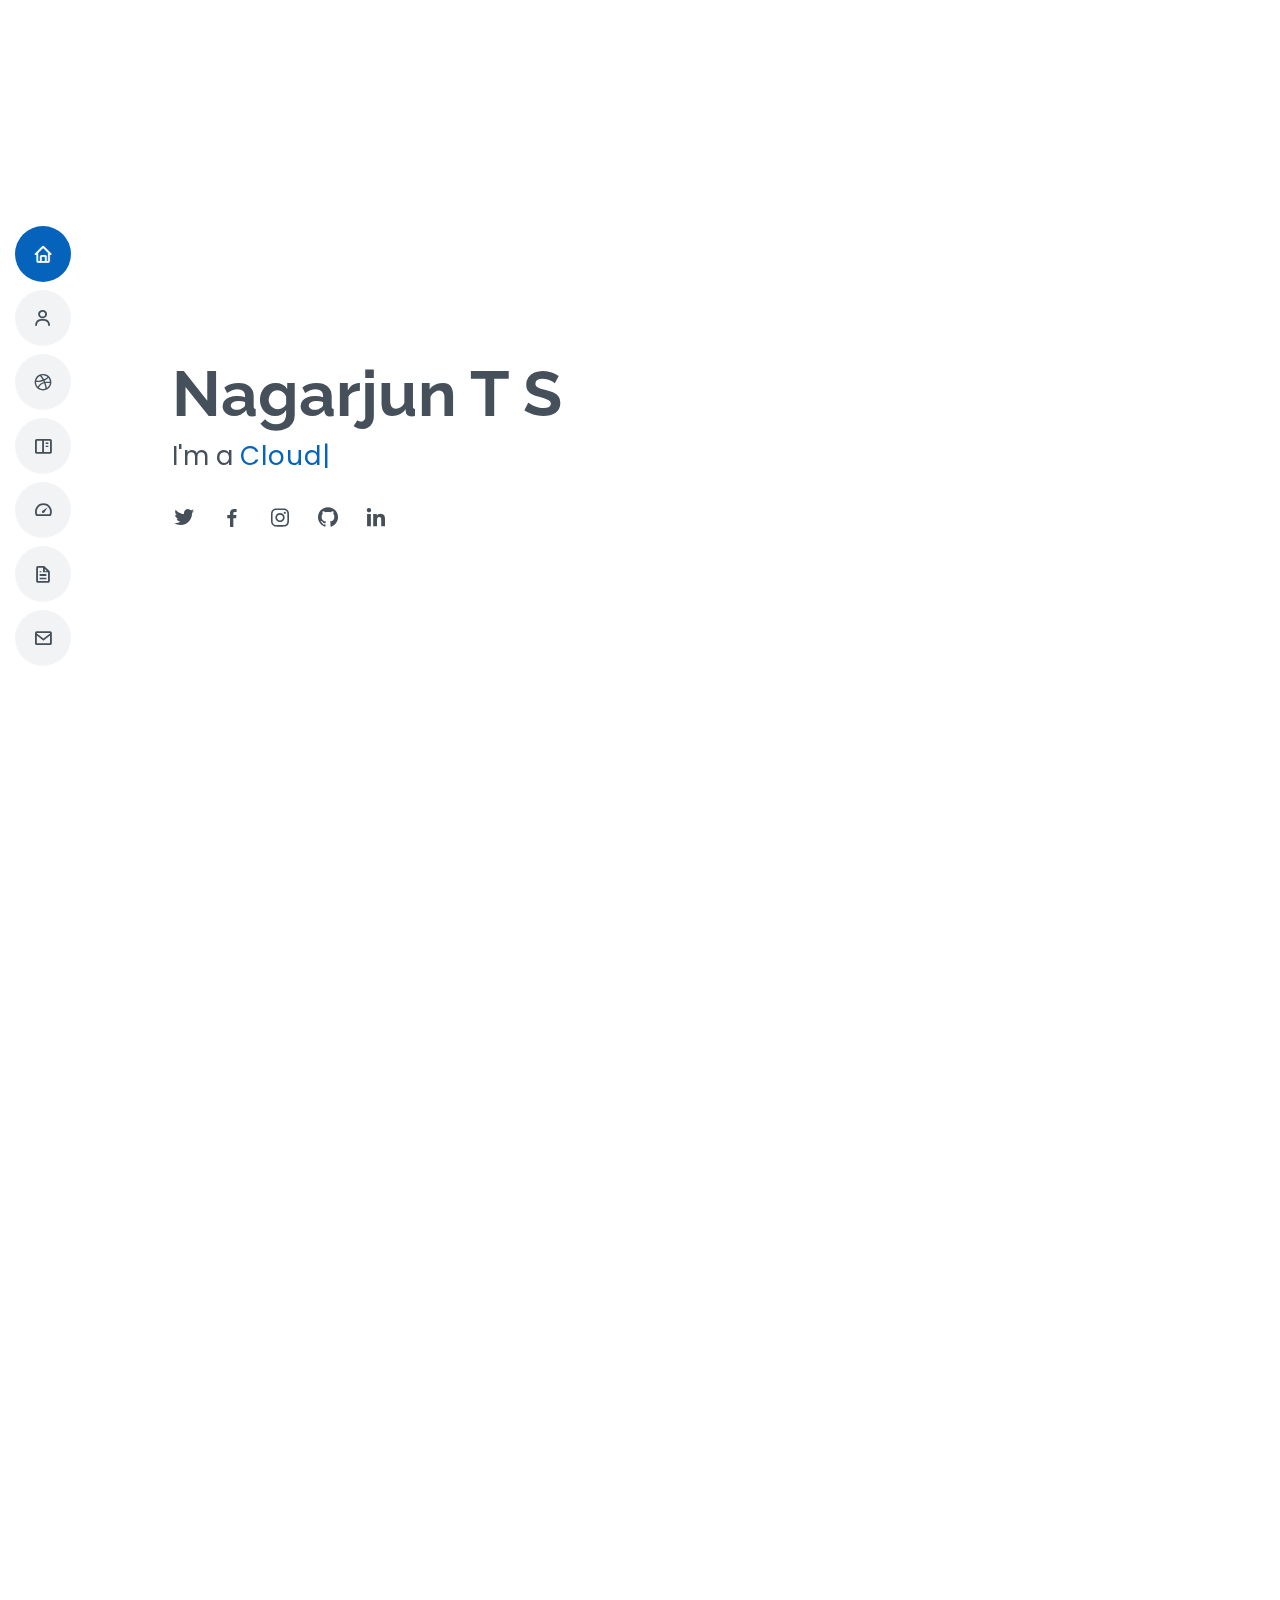
==== commit d44ab16f: "Update" ====
--- a/index.html
+++ b/index.html
@@ -340,10 +340,10 @@
                     <path stroke="none" stroke-width="0" fill="#f5f5f5" d="M300,521.0016835830174C376.1290562159157,517.8887921683347,466.0731472004068,529.7835943286574,510.70327084640275,468.03025145048787C554.3714126377745,407.6079735673963,508.03601936045806,328.9844924480964,491.2728898941984,256.3432110539036C474.5976632858925,184.082847569629,479.9380746630129,96.60480741107993,416.23090153303,58.64404602377083C348.86323505073057,18.502131276798302,261.93793281208167,40.57373210992963,193.5410806939664,78.93577620505333C130.42746243093433,114.334589627462,98.30271207620316,179.96522072025542,76.75703585869454,249.04625023123273C51.97151888228291,328.5150500222984,13.704378332031375,421.85034740162234,66.52175969318436,486.19268352777647C119.04800174914682,550.1803526380478,217.28368757567262,524.383925680826,300,521.0016835830174"></path>
                   </svg>
                   <i class="bx bx-file"></i> -->
-                  <img src="assets/img/nss.jpg" alt="" style="height: 100px; border-radius: 40%;">
+                  <img src="assets/img/mindtree.png" alt="" style="height: 100px; border-radius: 40%;">
                 </div><br>
                 <h5>Cloud and Infrastructure Engineer</h5>
-                <h6>Mindtree Pvt. Ltd.<br><br>Volunteer to spread awareness on issues concerning the community</h6>
+                <h6>Mindtree Pvt. Ltd.<br><br>Working as a Junior Engineer.</h6>
                 <h7>March 2022-Present</h7>
               </div>
             </div> 
